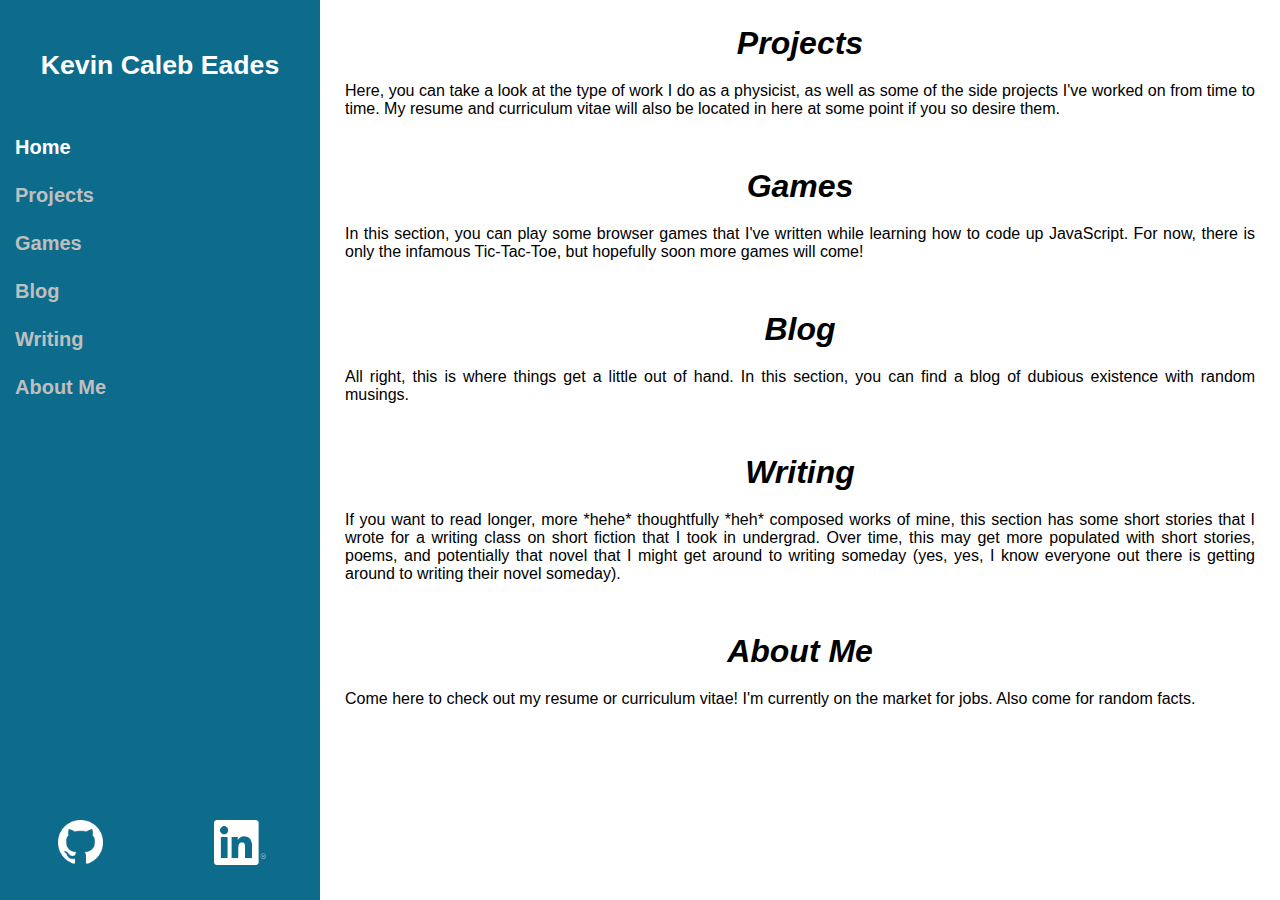
==== index.html @ 8bdb671c "all the things" ====
<!DOCTYPE html>

<html lang='en-US'>



<head>


<title>kceades: home</title>
<meta charset='UTF-8'>
<meta name='viewport' content='width=device-width,initial-scale=1'>
<link rel='stylesheet' href='styles/main.css'>
<link rel='shortcut icon' type='image/x-icon' href='images/logo.png'>


</head>



<body>


<div class='sidebar' role='navigation'>

<h3>Kevin Caleb Eades</h3>

<a href='index.html' class='selected'>Home</a>
<a href='projects.html'>Projects</a>
<a href='games.html'>Games</a>
<a href='blog.html'>Blog</a>
<a href='writing.html'>Writing</a>
<a href='about.html'>About Me</a>

<div class='bottomcontainer'>
<div class='socialcontainer'>
<a class='social' href='https://github.com/kceades'><div class='hubimage'></div></a>
</div>
<div class='socialcontainer'>
<a class='social' href='https://www.linkedin.com/in/kceades'><div class='inimage'></div></a>
</div>
</div>

</div>



<div class='content'>

<a href='projects.html'>
<div class='preview'>
<h1>Projects</h1>
<p>Here, you can take a look at the type of work I do as a physicist, as well as some of the side projects I've worked on from time to time. My resume and curriculum vitae will also be located in here at some point if you so desire them.</p>
</div>
</a>

<a href='games.html'>
<div class='preview'>
<h1>Games</h1>
<p>In this section, you can play some browser games that I've written while learning how to code up JavaScript. For now, there is only the infamous Tic-Tac-Toe, but hopefully soon more games will come!</p>
</div>
</a>

<a href='blog.html'>
<div class='preview'>
<h1>Blog</h1>
<p>All right, this is where things get a little out of hand. In this section, you can find a blog of dubious existence with random musings.</p>
</div>
</a>

<a href='writing.html'>
<div class='preview'>
<h1>Writing</h1>
<p>If you want to read longer, more *hehe* thoughtfully *heh* composed works of mine, this section has some short stories that I wrote for a writing class on short fiction that I took in undergrad. Over time, this may get more populated with short stories, poems, and potentially that novel that I might get around to writing someday (yes, yes, I know everyone out there is getting around to writing their novel someday).</p>
</div>
</a>

<a href='about.html'>
<div class='preview'>
<h1>About Me</h1>
<p>Come here to check out my resume or curriculum vitae! I'm currently on the market for jobs. Also come for random facts.</p>
</div>
</a>


</div>


</body>



</html>
---- styles/main.css ----
* {
	box-sizing: border-box;
}

html {
	width: 100%;
	height: 100%;
	font-size: 0;
	padding: 0;
	margin: 0;
}

body {
	font-size: 0;
	padding: 0;
	margin: 0;
	width: 100%;
	height: 100%;
	background-color: white;
	font-family: Sans-Serif;
}

.sidebar {
	background-color: #0d6c8c;
	display: block;
	color: white;
	visibility: visible;
	width: 25%;
	height: 100%;
	padding: 0;
	margin: 0;
	position: fixed;
}

.sidebar h3 {
	margin: 50px 0;
	font-size: 20pt;
	color: white;
	text-align: center;
}

.sidebar a {
	display: block;
	color: #bfbfbf;
	text-decoration: none;
	font-weight: bold;
	margin: 15px 10px;
	padding: 5px;
	font-size: 15pt;
}

.sidebar a.selected {
	color: white;
}

.sidebar a:hover {
	color: white;
}

.sidebar .bottomcontainer {
	position: absolute;
	bottom: 50px;
	display: block;
	width: 100%;
	padding: 0;
	margin: 0;
}

.sidebar .bottomcontainer .socialcontainer {
	display: inline-block;
	vertical-align: top;
	height: 50px;
	width: 50%;
	margin: 0;
	padding: 0;
}

.sidebar .bottomcontainer .socialcontainer a.social {
	display: block;
	height: 50px;
	width: auto;
	margin-left: auto;
	margin-right: auto;
}

.sidebar .socialcontainer a.social .hubimage {
	margin-left: auto;
	margin-right: auto;
	display: block;
	height: 45px;
	width: 45px;
	-webkit-mask-box-image: url('../images/GitHub-Mark-Light-64px.png');
	background-color: white;
}

.sidebar .socialcontainer a.social .inimage {
	margin-left: auto;
	margin-right: auto;
	display: block;
	height: 45px;
	width: calc(45px*7/6);
	-webkit-mask-box-image: url('../images/In-White-66px-R.png');
	background-color: white;
}

.sidebar .socialcontainer a.social:hover .hubimage {
	background-color: black;
}

.sidebar .socialcontainer a.social:hover .inimage {
	background-color: black;
}

.content {
	margin: 0;
	margin-left: 25%;
	padding: 0;
	display: inline-block;
	font-size: 12pt;
}

.content h1 {
	margin: 0;
	padding: 15px;
	text-align: center;
}

.content a {
	text-decoration: none;
	color: black;
	display: block;
}

.content p {
	padding: 15px;
}

.content a.normal {
	text-decoration: underline;
	color: blue;
	display: inline;
}

.content a.normal:hover {
	color: green;
}

.content a:hover {
	background-color: #bfbfbf;
}

.content .preview {
	padding: 15px;
	display: block;
	width: 100%;
}

.content .preview h1 {
	margin: 0;
	padding: 10px;
	text-align: center;
	font-style: italic;
}

.content .preview h2 {
	font-style: italic;
}

.content .preview p {
	margin: 0;
	padding: 10px;
	text-align: justify;
}

@media screen and (min-width: 1000px) /* Desktop */ {

}

@media screen and (max-width: 1000px) /* Tablet */ {

}

@media screen and (max-width: 500px) /* Mobile */ {

}
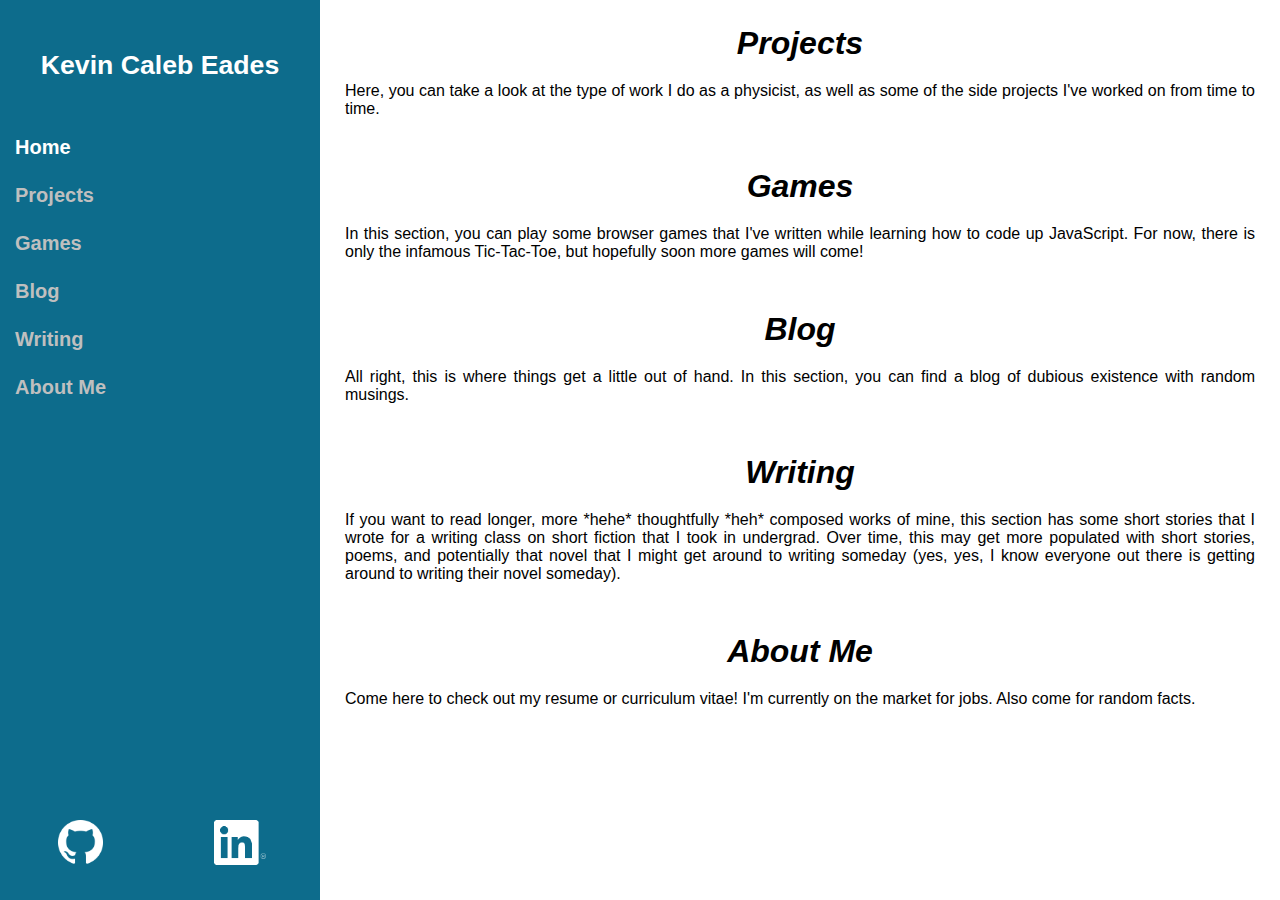
==== commit c9218417: "quick change to wording" ====
--- a/index.html
+++ b/index.html
@@ -50,7 +50,7 @@
 <a href='projects.html'>
 <div class='preview'>
 <h1>Projects</h1>
-<p>Here, you can take a look at the type of work I do as a physicist, as well as some of the side projects I've worked on from time to time. My resume and curriculum vitae will also be located in here at some point if you so desire them.</p>
+<p>Here, you can take a look at the type of work I do as a physicist, as well as some of the side projects I've worked on from time to time.</p>
 </div>
 </a>
 
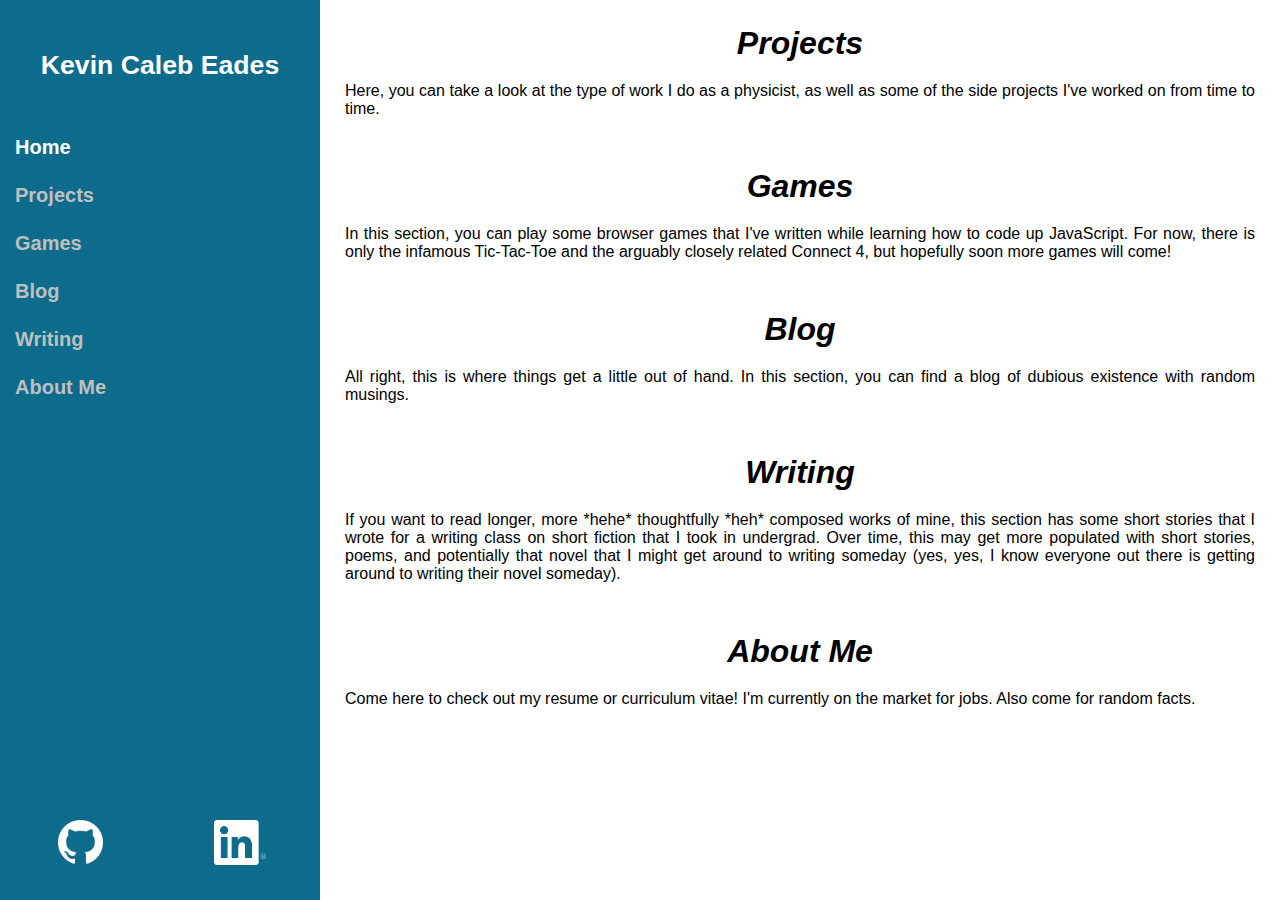
==== commit 88d2a33b: "Forgot to change the homepage, so another quick update" ====
--- a/index.html
+++ b/index.html
@@ -57,7 +57,7 @@
 <a href='games.html'>
 <div class='preview'>
 <h1>Games</h1>
-<p>In this section, you can play some browser games that I've written while learning how to code up JavaScript. For now, there is only the infamous Tic-Tac-Toe, but hopefully soon more games will come!</p>
+<p>In this section, you can play some browser games that I've written while learning how to code up JavaScript. For now, there is only the infamous Tic-Tac-Toe and the arguably closely related Connect 4, but hopefully soon more games will come!</p>
 </div>
 </a>
 
--- a/styles/main.css
+++ b/styles/main.css
@@ -181,5 +181,60 @@
 }
 
 @media screen and (max-width: 500px) /* Mobile */ {
-
+	.sidebar h3 {
+		margin: 5px 0;
+		font-size: 16pt;
+	}
+
+	.sidebar a {
+		font-size: 12pt;
+		margin: 7.5px 2.5px;
+		padding: 0;
+	}
+
+	.content h1 {
+		font-size: 14pt;
+		padding: 5px;
+	}
+
+	.content h2 {
+		font-size: 12pt;
+	}
+
+	.content p {
+		font-size: 10pt;
+		padding: 5px;
+	}
+
+	.content ul li {
+		font-size: 10pt;
+	}
+
+	.content .preview {
+		padding: 5px;
+	}
+
+	.content .preview h1 {
+		font-size: 14pt;
+		padding: 5px;
+	}
+
+	.content .preview p {
+		font-size: 10pt;
+		padding: 5px;
+	}
+
+	.sidebar .bottomcontainer {
+		bottom: 25px;
+	}
+
+	.sidebar .socialcontainer a.social .hubimage {
+		height: 25px;
+		width: 25px;
+	}
+
+	.sidebar .socialcontainer a.social .inimage {
+		height: 25px;
+		width: calc(25px*7/6);
+	}
 }